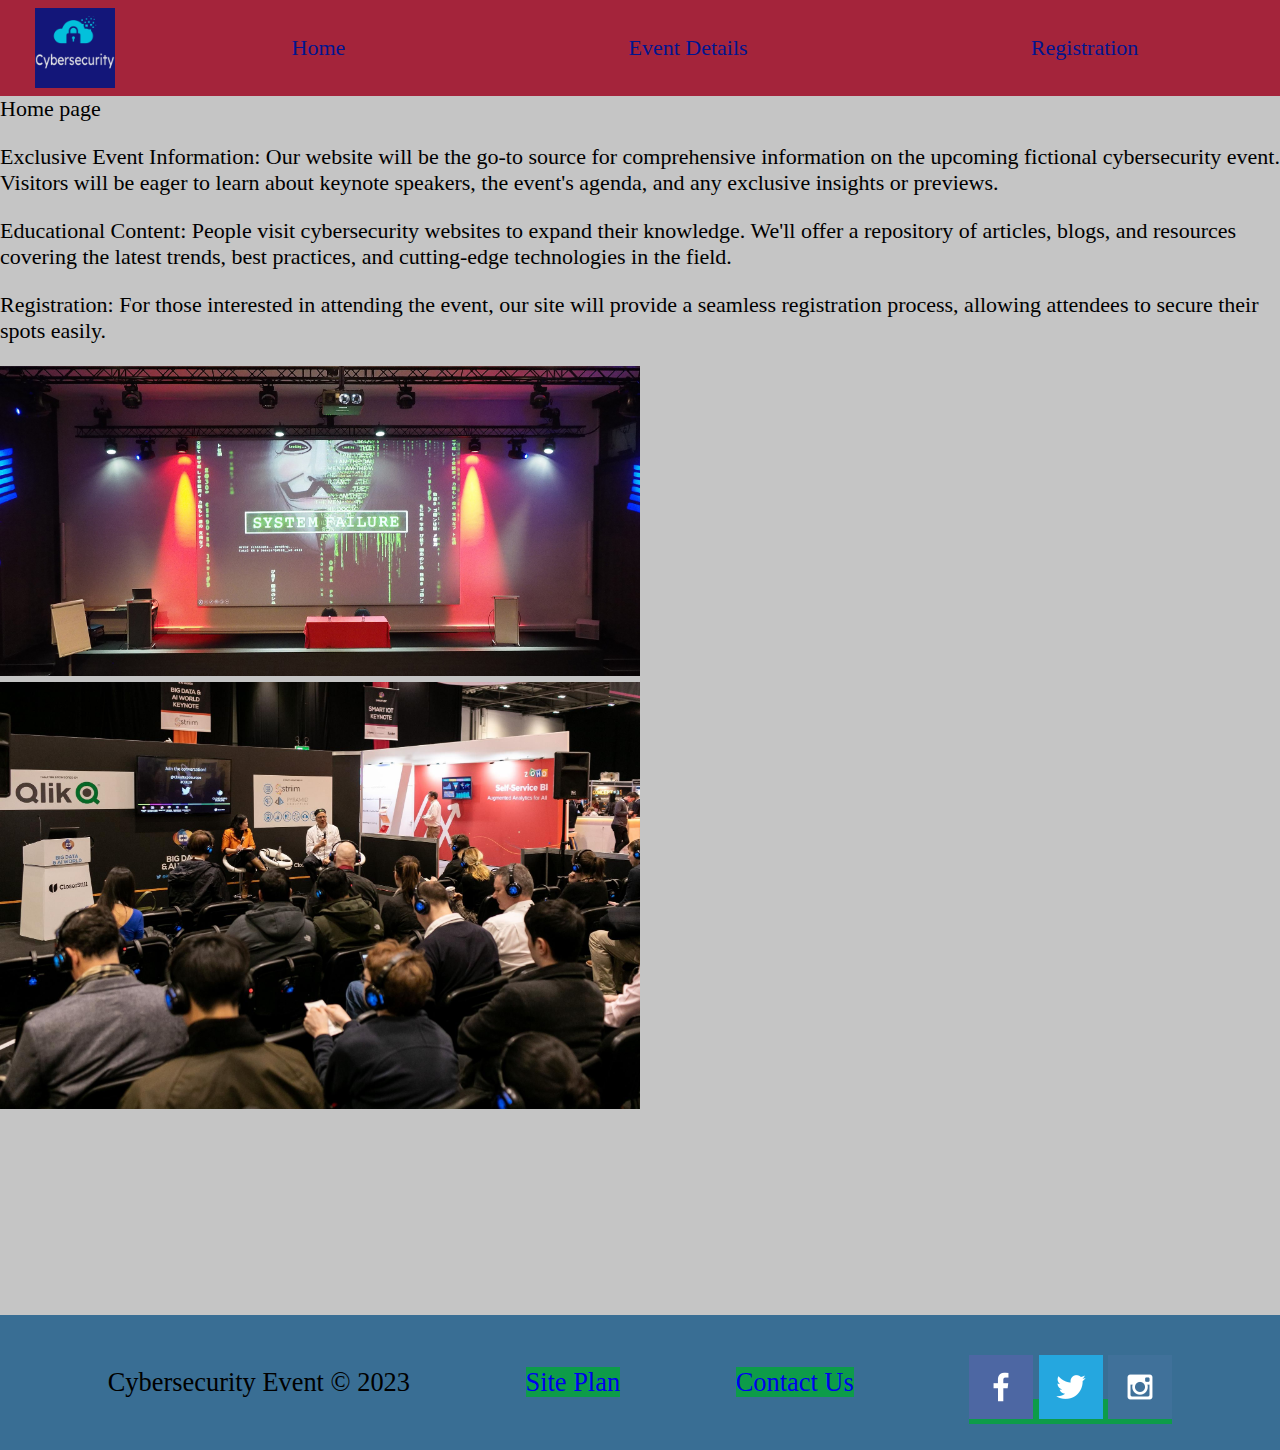
==== cybersecurity-event/index.html @ 305feec2 "10 Week" ====
<!DOCTYPE html>
<html lang="en">

<head>
    <link rel="stylesheet" href="styles/style.css">
    <meta charset="UTF-8">
    <meta name="viewport" content="width=device-width, initial-scale=1.0">
    <title>Home</title>
</head>

<body>
    <div id="content">
        <header>
            <a id="logo_link" href="index.html">
                <img class="logo" src="images/logo.png" alt="Cybersecurity Logo">
            </a>
            <nav>
                <a href="index.html">Home</a>
                <a href="details.html">Event Details</a>
                <a href="registration.html">Registration</a>
            </nav>
        </header>


        <main class="home-grid">
            Home page
           
            <p>Exclusive Event Information: Our website will be the go-to source for comprehensive information on the upcoming fictional cybersecurity event. Visitors will be eager to learn about keynote speakers, the event's agenda, and any exclusive insights or previews.</p>
            
            <p>Educational Content: People visit cybersecurity websites to expand their knowledge. We'll offer a repository of articles, blogs, and resources covering the latest trends, best practices, and cutting-edge technologies in the field.</p>
            
            <p>Registration: For those interested in attending the event, our site will provide a seamless registration process, allowing attendees to secure their spots easily.</p>
            <img src="images/conference.png" alt="" width=50% height=50%>
            <img src="images/expo.png" alt="" width=50% height=50%>


        </main>
        

        <footer>
            <p>Cybersecurity Event &copy; 2023</p>
            <p><a href="site-plan.html" target="_blank">Site Plan</a></p>
            <p><a href="contactus.html">Contact Us</a></p>
            <div class="social">
                <a href="https://facebook.com" target="_blank">
                    <img src="images/facebook_icon.png" alt="fb icon">
                </a>
                <a href="https://twitter.com" target="_blank">
                    <img src="images/twitter_icon.png" alt="twitter icon">
                </a>
                <a href="https://instagram.com" target="_blank">
                    <img src="images/instagram_icon.png" alt="instagram icon">
                </a>
            </div>
        </footer>
    </div>
</body>

</html>
---- cybersecurity-event/styles/style.css ----
@import url('https://fonts.googleapis.com/css2?family=Inter:wght@300&family=Roboto+Condensed:wght@300&family=Roboto:ital,wght@1,300&display=swap');

:root {
    --heading-font: "Roboto", "Josefin Sans";
    --paragraph-font: Inter, "Roboto Condensed";
}

#content {
    max-width: 1600px;
    margin: 0 auto;
}


#logo_link {
    padding-top: 5px;
    justify-self: center;
    align-self: center;
}

nav {
    display: flex;
    justify-content: space-around;

}

nav a {
    text-align: center;
    color: #00158F;
    text-decoration: none;
    padding: 35px;

}

nav a:hover {
    background-color: #28536B;
    color: #ffd400
}

#hero-msg h4 {
    color: white;
}

#hero-msg {
    grid-column: 2/3;
    grid-row: 1/2;
    margin-top: 100px;
}

#hero-msg h1,
#hero-msg h4 {
    text-align: center;
}

.button-box {
    text-align: center;
}

main section {
    text-align: center;
}

main section img {
    box-sizing: border-box;
}


body {
    background-color: #b6b6b6cb;
    font-size: 22px;
    margin: 0;
    padding: 0;
}

header {
    background: #A4243B;

    display: grid;
    grid-template-columns: 150px auto;


}

.logo {
    width: 80px;

}






footer {
    background-color: #396E94;
    padding: 25px 50px;
    margin-top: 200px;
    display: flex;
    justify-content: space-around;
    align-items: center;
}

footer .social img {
    padding-top: 15px;
}

footer a {
    background-color: #0d9c49;
    text-decoration: none;
}

footer a:hover {
    background-color: #0d9c49;
}

footer p {
    font-size: 1.2em;
}

footer p a:hover {
    background-color: #A4243B;
    text-decoration: underline;
}






@media screen and (max-width: 900px) {

    nav,
    footer {
        flex-direction: column;
    }

    nav a {
        display: block;
        padding: 15px;
    }




    #background {
        display: none;
    }



    footer {
        margin-top: 25px;
    }
}

/*----------------------------------------------------------------------------------------------------------*/
form {
    /* Center the form on the page */
    margin: 0 auto;
    width: 400px;
    /* Form outline */
    padding: 1em;
    border: 6px solid rgb(108, 131, 158);
    border-radius: 1em;
}

ul {
    list-style: none;
    padding: 0;
    margin: 0;
}

form li+li {
    margin-top: 1em;
}

label {
    /* Uniform size & alignment */
    display: inline-block;
    width: 90px;
    text-align: right;
}

input,
textarea {
    /* To make sure that all text fields have the same font settings
       By default, textareas have a monospace font */
    font: 1em sans-serif;

    /* Uniform text field size */
    width: 300px;
    box-sizing: border-box;

    /* Match form field borders */
    border: 1px solid #999;
}

input:focus,
textarea:focus {
    /* Additional highlight for focused elements */
    border-color: #000;
}

textarea {
    /* Align multiline text fields with their labels */
    vertical-align: top;

    /* Provide space to type some text */
    height: 5em;
}

.button {
    /* Align buttons with the text fields */
    padding-left: 90px;
    /* same size as the label elements */
}

button {
    /* This extra margin represent roughly the same space as the space
       between the labels and their text fields */
    margin-left: 0.5em;
}

/*--------------------------------------------------------------------------------------------------------------------------------------*/
#feedback {
    background-color: antiquewhite;
    position: absolute;
    top: 0;
    left: 0;
    right: 0;
    padding: .5em;
    /* make this element invisible until we are ready for it */
    display: none;      
}
.moveDown {
    margin-top: 3em;
}
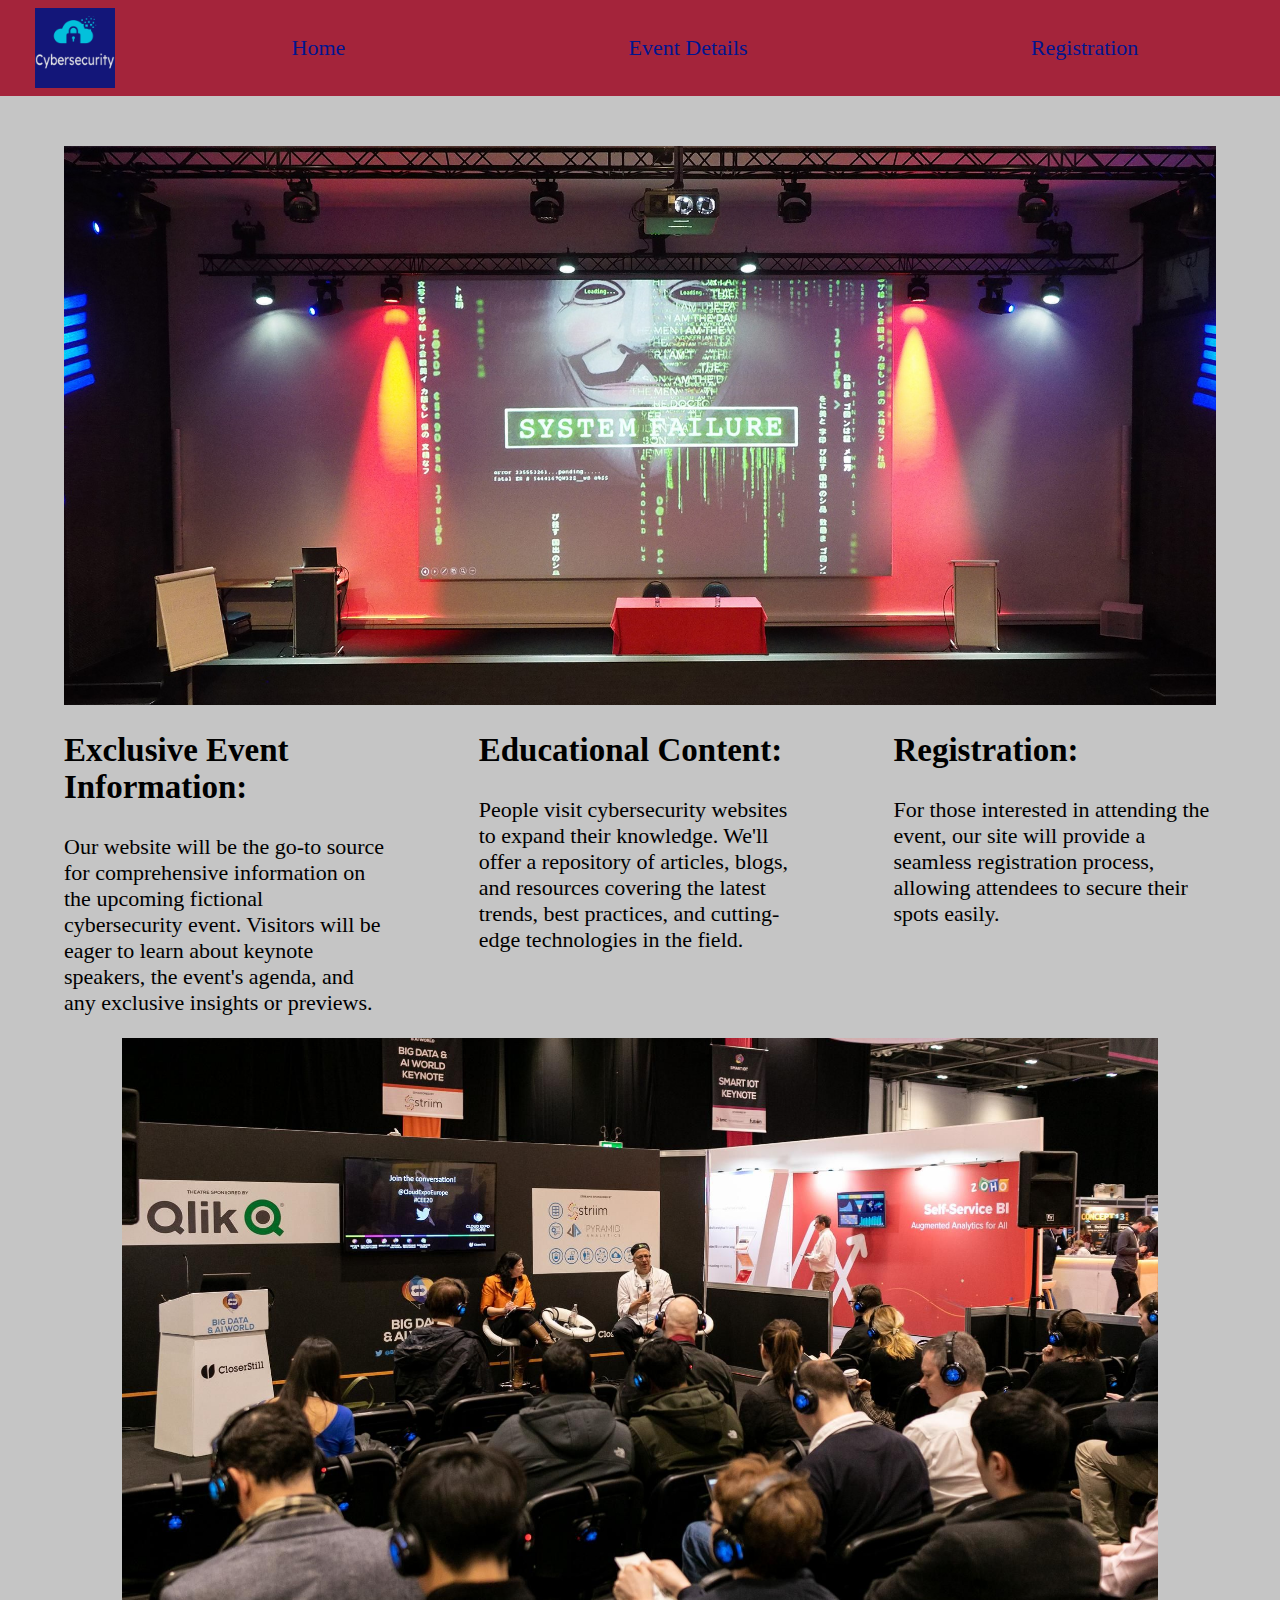
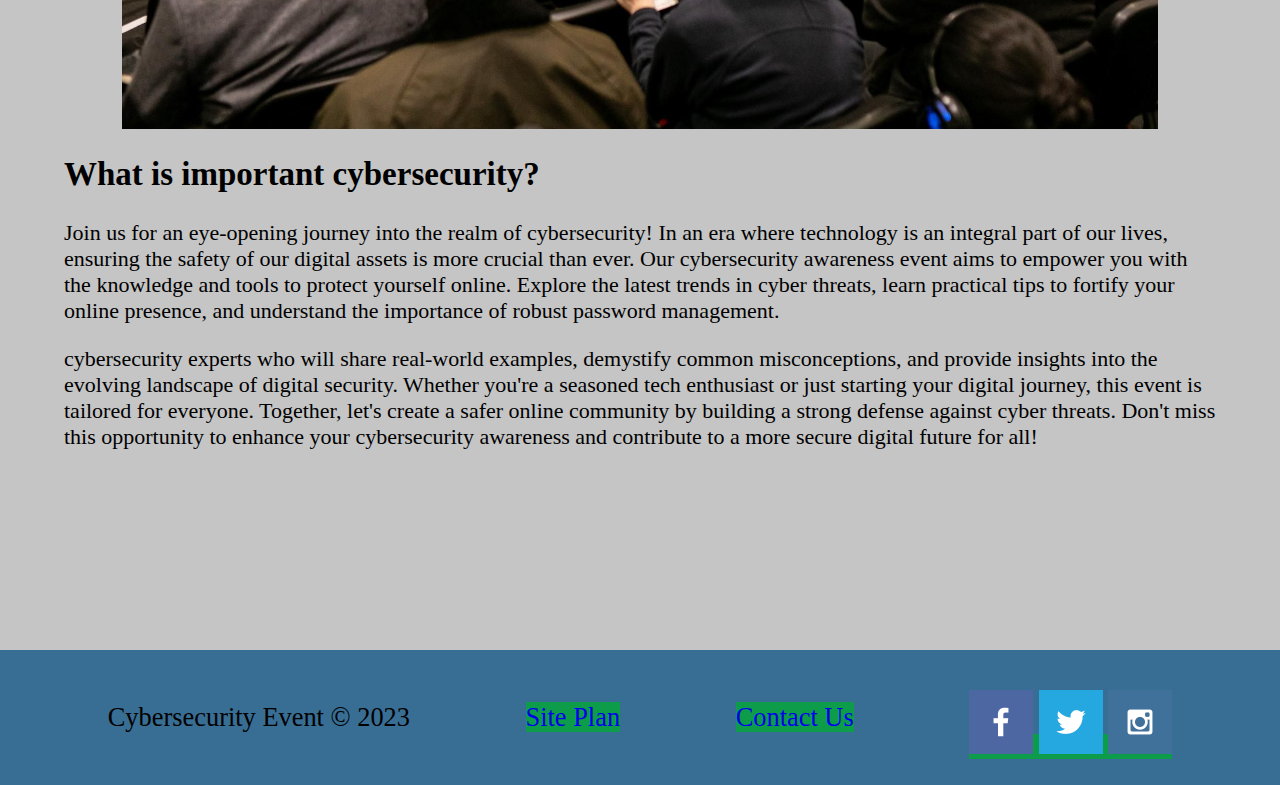
==== commit f1c762ab: "11 Week" ====
--- a/cybersecurity-event/index.html
+++ b/cybersecurity-event/index.html
@@ -20,23 +20,61 @@
                 <a href="registration.html">Registration</a>
             </nav>
         </header>
+        <div class="container">
+            <div id="hero-box" class="mt-50">
+                <img id="hero-img" src="images/conference.png" alt="Cybersecurity Conference" class="center">
+            </div>
 
 
-        <main class="home-grid">
-            Home page
-           
-            <p>Exclusive Event Information: Our website will be the go-to source for comprehensive information on the upcoming fictional cybersecurity event. Visitors will be eager to learn about keynote speakers, the event's agenda, and any exclusive insights or previews.</p>
-            
-            <p>Educational Content: People visit cybersecurity websites to expand their knowledge. We'll offer a repository of articles, blogs, and resources covering the latest trends, best practices, and cutting-edge technologies in the field.</p>
-            
-            <p>Registration: For those interested in attending the event, our site will provide a seamless registration process, allowing attendees to secure their spots easily.</p>
-            <img src="images/conference.png" alt="" width=50% height=50%>
-            <img src="images/expo.png" alt="" width=50% height=50%>
+            <main class="home-grid">
+                <div id="blocks">
+                    <div class="blockchild">
+                        <h2>Exclusive Event Information:</h2>
+                        <p>Our website will be the go-to source for comprehensive information on the upcoming fictional
+                            cybersecurity event. Visitors will be eager to learn about keynote speakers, the event's
+                            agenda,
+                            and any exclusive insights or previews.</p>
+                    </div>
 
+                    <div class="blockchild">
+                        <h2>Educational Content:</h2>
+                        <P>People visit cybersecurity websites to expand their knowledge. We'll offer a repository of
+                            articles, blogs, and resources covering the latest trends, best practices, and cutting-edge
+                            technologies in the field.</p>
+                    </div>
 
-        </main>
-        
+                    <div class="blockchild">
+                        <h2>Registration:</h2>
+                        <P>For those interested in attending the event, our site will provide a seamless registration
+                            process, allowing attendees to secure their spots easily.</p>
+                    </div>
+                </div>
+                <img src="images/expo.png" alt="" width=90% class="center">
 
+                <div>
+                    <h2>What is important cybersecurity?</h2>
+                    <p>Join us for an eye-opening journey into the realm of cybersecurity! In an era where technology is
+                        an
+                        integral part of our lives, ensuring the safety of our digital assets is more crucial than ever.
+                        Our
+                        cybersecurity awareness event aims to empower you with the knowledge and tools to protect
+                        yourself
+                        online.
+                        Explore the latest trends in cyber threats, learn practical tips to fortify your online
+                        presence,
+                        and understand the importance of robust password management. </p>
+                    <p> cybersecurity experts who will share real-world examples, demystify common misconceptions, and
+                        provide insights into the evolving landscape of digital security.
+                        Whether you're a seasoned tech enthusiast or just starting your digital journey, this event is
+                        tailored for everyone. Together, let's create a safer online community by building a strong
+                        defense
+                        against cyber threats. Don't miss this opportunity to enhance your cybersecurity awareness and
+                        contribute to a more secure digital future for all!</p>
+                </div>
+
+            </main>
+
+        </div>
         <footer>
             <p>Cybersecurity Event &copy; 2023</p>
             <p><a href="site-plan.html" target="_blank">Site Plan</a></p>
--- a/cybersecurity-event/styles/style.css
+++ b/cybersecurity-event/styles/style.css
@@ -1,4 +1,8 @@
 @import url('https://fonts.googleapis.com/css2?family=Inter:wght@300&family=Roboto+Condensed:wght@300&family=Roboto:ital,wght@1,300&display=swap');
+
+*{
+    box-sizing: border-box;
+}
 
 :root {
     --heading-font: "Roboto", "Josefin Sans";
@@ -8,6 +12,7 @@
 #content {
     max-width: 1600px;
     margin: 0 auto;
+
 }
 
 
@@ -46,11 +51,21 @@
     margin-top: 100px;
 }
 
+
+.mt-50 {
+    margin-top: 50px;
+}
+
 #hero-msg h1,
 #hero-msg h4 {
     text-align: center;
 }
 
+#hero-img {
+    width: 100%;
+
+}
+
 .button-box {
     text-align: center;
 }
@@ -58,11 +73,6 @@
 main section {
     text-align: center;
 }
-
-main section img {
-    box-sizing: border-box;
-}
-
 
 body {
     background-color: #b6b6b6cb;
@@ -73,22 +83,35 @@
 
 header {
     background: #A4243B;
-
     display: grid;
     grid-template-columns: 150px auto;
 
 
 }
 
+.blockchild{
+    flex-basis: 100%;
+}
 .logo {
     width: 80px;
 
 }
 
-
-
-
-
+#blocks{
+        display: flex;
+        gap: 8%;
+}
+.center {
+    display: block;
+    margin-left: auto;
+    margin-right: auto;
+}
+
+.container{
+    width: 90%;
+    margin-left: auto;
+    margin-right: auto;
+}
 
 footer {
     background-color: #396E94;
@@ -229,8 +252,9 @@
     right: 0;
     padding: .5em;
     /* make this element invisible until we are ready for it */
-    display: none;      
-}
+    display: none;
+}
+
 .moveDown {
     margin-top: 3em;
 }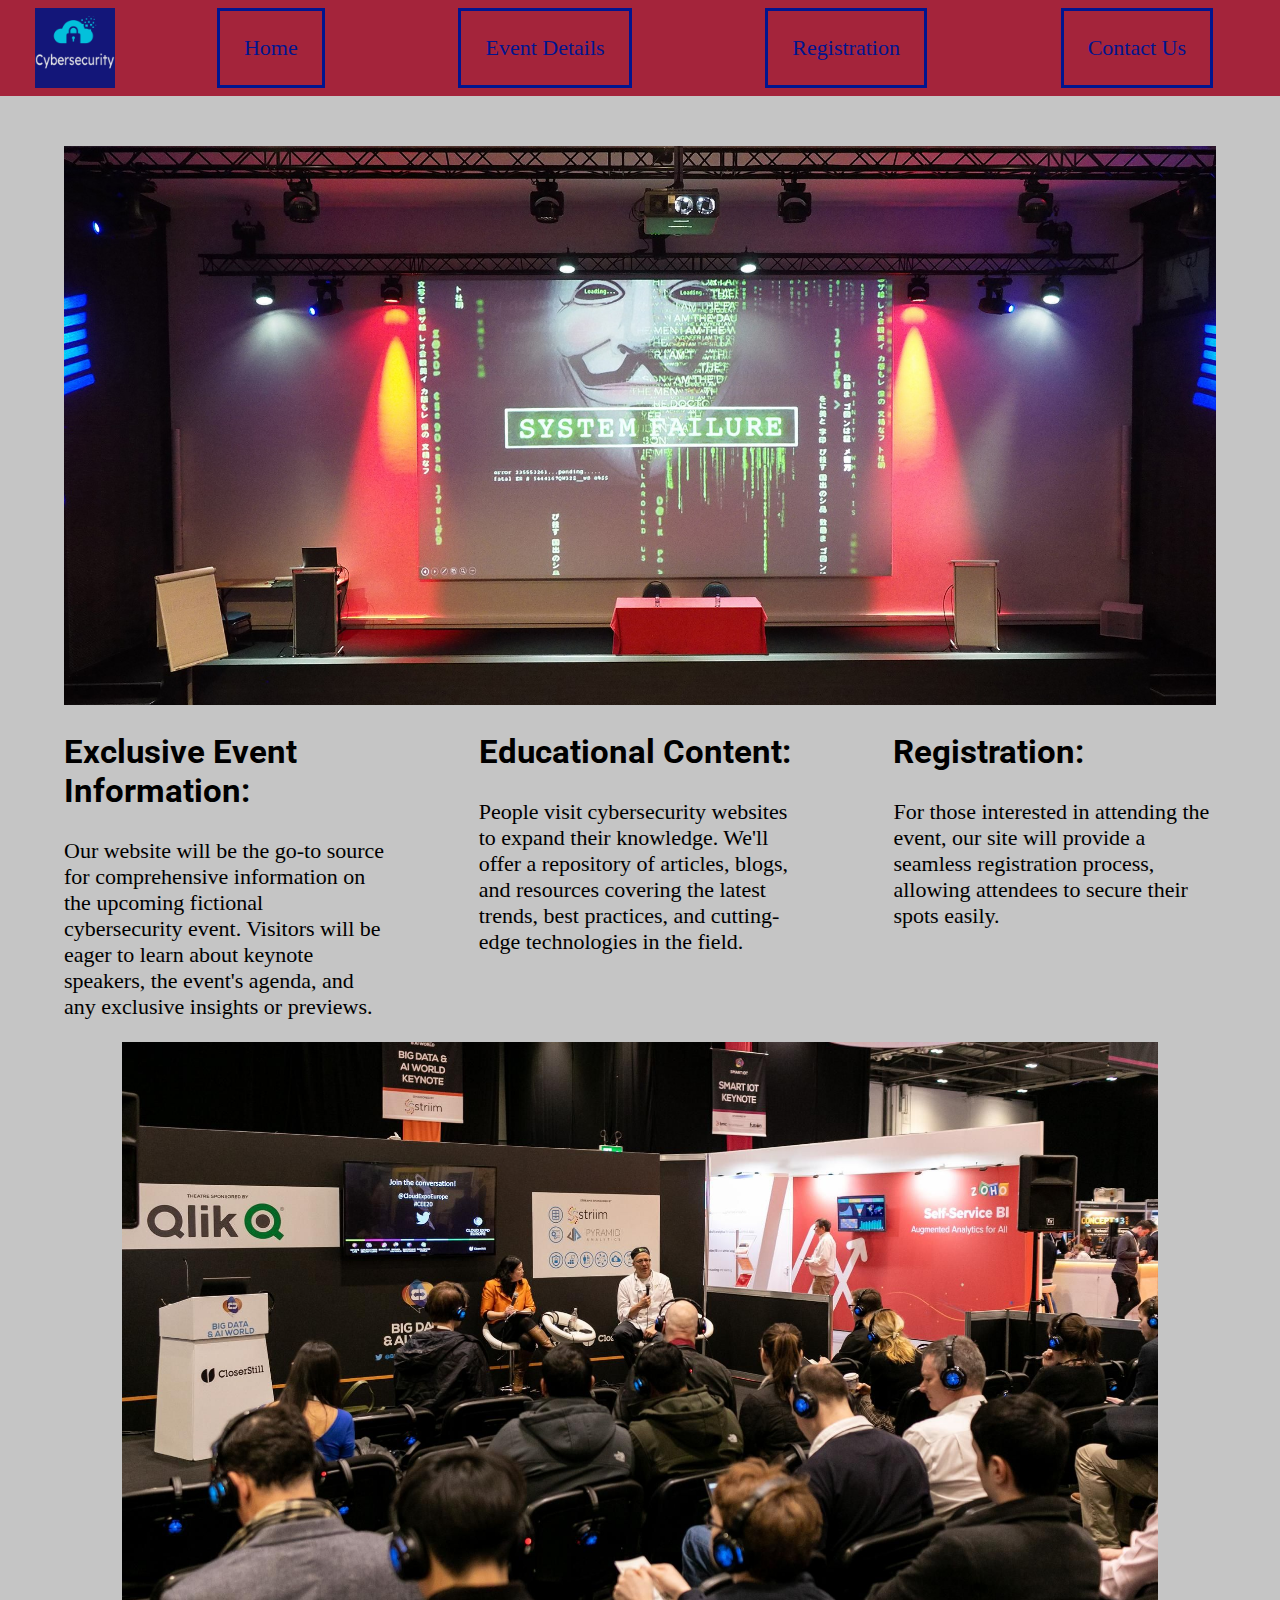
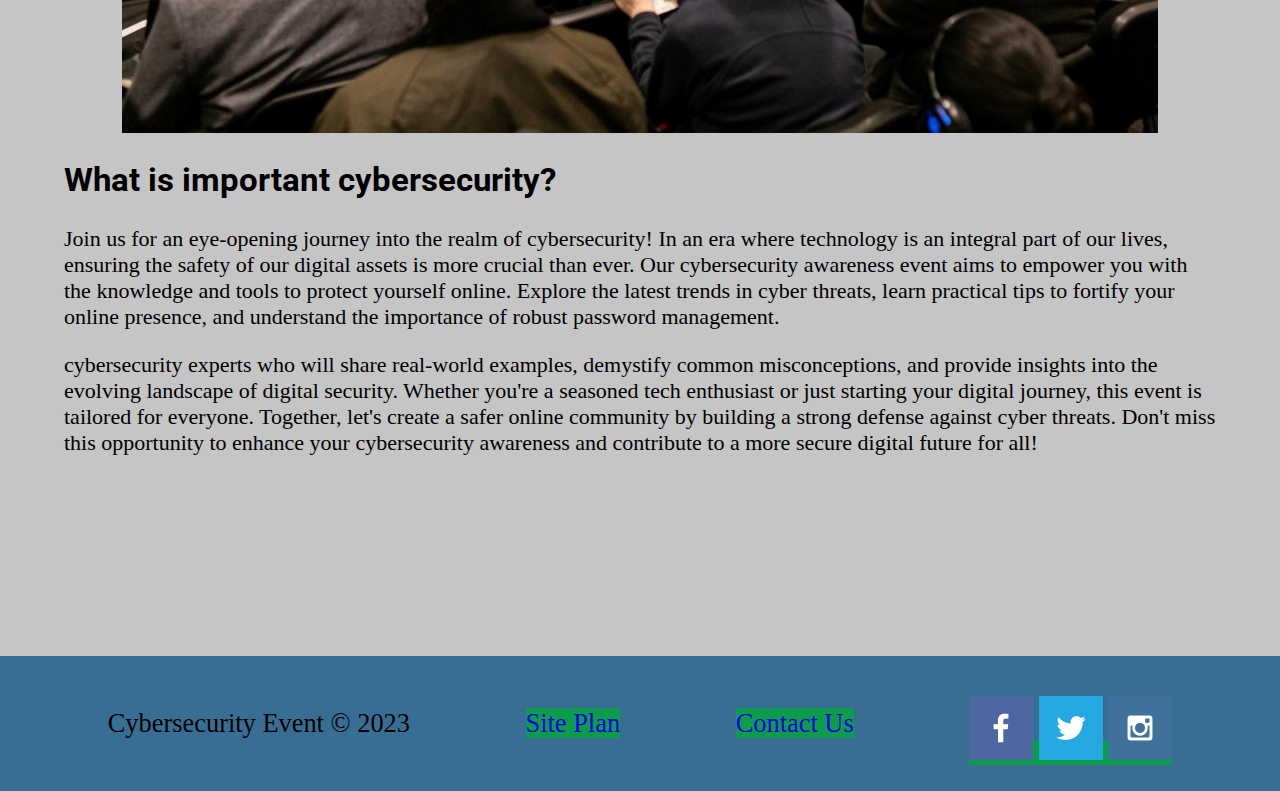
==== commit aae3884f: "12 Week" ====
--- a/cybersecurity-event/index.html
+++ b/cybersecurity-event/index.html
@@ -18,6 +18,7 @@
                 <a href="index.html">Home</a>
                 <a href="details.html">Event Details</a>
                 <a href="registration.html">Registration</a>
+                <a href="contactus.html">Contact Us</a>
             </nav>
         </header>
         <div class="container">
--- a/cybersecurity-event/styles/style.css
+++ b/cybersecurity-event/styles/style.css
@@ -32,8 +32,10 @@
     text-align: center;
     color: #00158F;
     text-decoration: none;
-    padding: 35px;
-
+    padding: 24px;
+    margin-top: 8px;
+    margin-bottom: 8px;
+    border: 3px solid #00158F;
 }
 
 nav a:hover {
@@ -61,6 +63,14 @@
     text-align: center;
 }
 
+.home-grid
+
+.home-grid p{
+    font-family: var(--paragraph-font);
+}
+.home-grid h2{
+    font-family: var(--heading-font);
+}
 #hero-img {
     width: 100%;
 
@@ -92,6 +102,17 @@
 .blockchild{
     flex-basis: 100%;
 }
+
+.blockchild2{
+    display: flex;
+    flex-basis: 100%;
+}
+
+.blockchild3{
+    display: flex;
+    flex-basis: 100%;
+    margin-top: 100px;
+}
 .logo {
     width: 80px;
 
@@ -101,6 +122,12 @@
         display: flex;
         gap: 8%;
 }
+#blocks2{
+    display: flex;
+    gap: 8%;
+    margin-top: 50px;
+}
+
 .center {
     display: block;
     margin-left: auto;
@@ -253,8 +280,100 @@
     padding: .5em;
     /* make this element invisible until we are ready for it */
     display: none;
-}
-
+    
+}
+#contactbox{
+    margin-top: 100px;
+}
 .moveDown {
     margin-top: 3em;
-}+}
+
+/* ----------------------------------------------------------
+* {
+  box-sizing: border-box;
+}
+
+/* Position the image container (needed to position the left and right arrows) */
+.container {
+    position: relative;
+    margin-top: 50px
+  }
+  
+  /* Hide the images by default */
+  .mySlides {
+    display: none;
+  }
+  
+  /* Add a pointer when hovering over the thumbnail images */
+  .cursor {
+    cursor: pointer;
+  }
+  
+  /* Next & previous buttons */
+  .prev,
+  .next {
+    cursor: pointer;
+    position: absolute;
+    top: 40%;
+    width: auto;
+    padding: 16px;
+    margin-top: -50px;
+    color: white;
+    font-weight: bold;
+    font-size: 20px;
+    border-radius: 0 3px 3px 0;
+    user-select: none;
+    -webkit-user-select: none;
+  }
+  
+  /* Position the "next button" to the right */
+  .next {
+    right: 0;
+    border-radius: 3px 0 0 3px;
+  }
+  
+  /* On hover, add a black background color with a little bit see-through */
+  .prev:hover,
+  .next:hover {
+    background-color: rgba(0, 0, 0, 0.8);
+  }
+  
+  /* Number text (1/3 etc) */
+  .numbertext {
+    color: #f2f2f2;
+    font-size: 12px;
+    padding: 8px 12px;
+    position: absolute;
+    top: 0;
+  }
+  
+  /* Container for image text */
+  .caption-container {
+    text-align: center;
+    background-color: #222;
+    padding: 2px 16px;
+    color: white;
+  }
+  
+  .row:after {
+    content: "";
+    display: table;
+    clear: both;
+  }
+  
+  /* Six columns side by side */
+  .column {
+    float: left;
+    width: 16.66%;
+  }
+  
+  /* Add a transparency effect for thumnbail images */
+  .demo {
+    opacity: 0.6;
+  }
+  
+  .active,
+  .demo:hover {
+    opacity: 1;
+  }